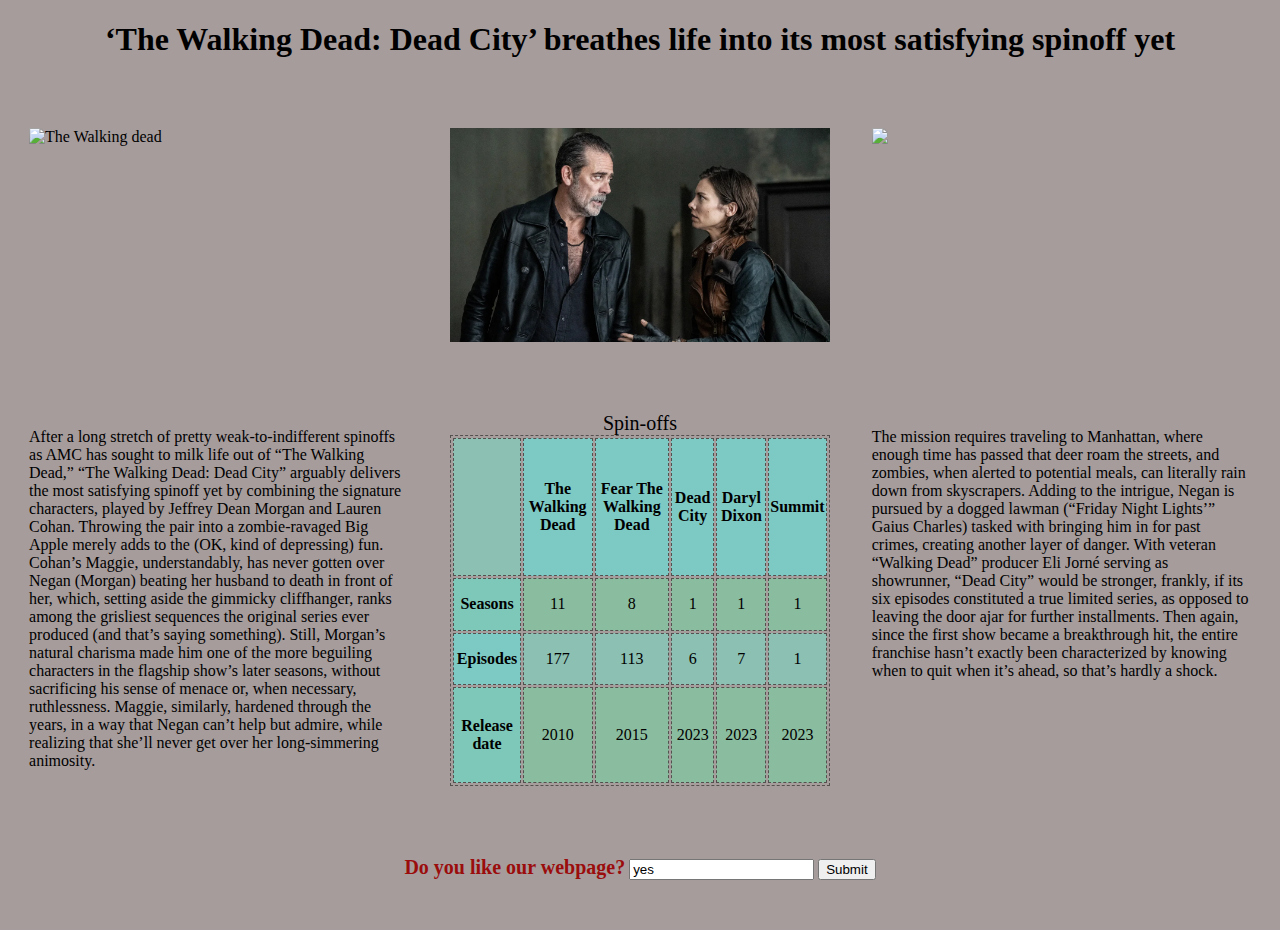
==== index.html @ a6d86c4f "finished homework" ====
<!DOCTYPE html>
<html>
    <head>
        <title>News</title>
        <link rel="stylesheet" href="/style/style.css">
    </head>
    <body>
        <h1>‘The Walking Dead: Dead City’ breathes life into its most satisfying spinoff yet</h1>
        <div class="threePhotos">
            <img id='first' src="/230615134900-01-the-walking-dead-dead-city.webp">
            <img  id='second' src="https://media.cnn.com/api/v1/images/stellar/prod/230615135010-02-the-walking-dead-dead-city.jpg?c=16x9&q=h_720,w_1280,c_fill/f_webp">
            <img id='third' src="https://ntvb.tmsimg.com/assets/p24459486_b_h8_aa.jpg?w=1280&h=720" alt='The Walking dead'>
        </div>
    <div class="paragraphstable">
        <p id="p1">After a long stretch of pretty weak-to-indifferent spinoffs as AMC has sought to milk life out of “The Walking Dead,” “The Walking Dead: Dead City” arguably delivers the most satisfying spinoff yet by combining the signature characters, played by Jeffrey Dean Morgan and Lauren Cohan. Throwing the pair into a zombie-ravaged Big Apple merely adds to the (OK, kind of depressing) fun.

            Cohan’s Maggie, understandably, has never gotten over Negan (Morgan) beating her husband to death in front of her, which, setting aside the gimmicky cliffhanger, ranks among the grisliest sequences the original series ever produced (and that’s saying something).
            
            Still, Morgan’s natural charisma made him one of the more beguiling characters in the flagship show’s later seasons, without sacrificing his sense of menace or, when necessary, ruthlessness. Maggie, similarly, hardened through the years, in a way that Negan can’t help but admire, while realizing that she’ll never get over her long-simmering animosity.</p>
        <p id="p2">The mission requires traveling to Manhattan, where enough time has passed that deer roam the streets, and zombies, when alerted to potential meals, can literally rain down from skyscrapers. Adding to the intrigue, Negan is pursued by a dogged lawman (“Friday Night Lights’” Gaius Charles) tasked with bringing him in for past crimes, creating another layer of danger.
    
            With veteran “Walking Dead” producer Eli Jorné serving as showrunner, “Dead City” would be stronger, frankly, if its six episodes constituted a true limited series, as opposed to leaving the door ajar for further installments. Then again, since the first show became a breakthrough hit, the entire franchise hasn’t exactly been characterized by knowing when to quit when it’s ahead, so that’s hardly a shock.</p>   
        <table id="t1">
            <caption id="caption">Spin-offs</caption>
            <tr>
               <td></td>
               <th>The Walking Dead</th> 
               <th>Fear The Walking Dead</th>
               <th>Dead City</th>
               <th>Daryl Dixon</th>
               <th>Summit</th>
            </tr>
            <tr>
                <th>Seasons</th>
                <td>11</td>
                <td>8</td>
                <td>1</td>
                <td>1</td>
                <td>1</td>
            </tr>
            <tr>
                <th>Episodes</th>
                <td>177</td>
                <td>113</td>
                <td>6</td>
                <td>7</td>
                <td>1</td>
            </tr>
            <tr>
                <th>Release date</th>
                <td>2010</td>
                <td>2015</td>
                <td>2023</td>
                <td>2023</td>
                <td>2023</td>
            </tr>
            
        </table> 
    </div>
    <div id="form">
        <form >
            <label for="approval">Do you like our webpage?</label>
            <input type="text" id="approval" name="approval" value="yes">
            <input type="submit" value="Submit">
        </form>
    </div>
    
    </body>
</html>
---- style/style.css ----
body{
    background-color: rgb(166, 156, 156);
}
h1{
    text-align: center;
}
img{
    width:30%;
}
.threePhotos{
    display:flex;
    flex-direction: row;
    justify-content:space-around;
    margin-top:70px;
    margin-bottom: 70px;
}
#first{
    order:2;
}
#second{
    order:3;
}
#third{
    order:1;
}
.paragraphstable{
    display:flex;
    flex-direction: row;
    justify-content: space-around;
    margin-bottom: 70px;
}
#p1{
    width:30%;
}
#p2{
    order:3;
    width:30%;
}
#t1{
    order:2;
    width:30%;
}
#t1,th,td{
    border-style: dashed;
    border-width:1px;
    border-color:rgb(84, 80, 80);
}
td{
    text-align: center;
}
th{
    background-color: rgba(104, 218, 224,0.4);
}
tr:nth-child(odd){
    background-color: rgba(101,247,214,0.4);
}
tr:nth-child(even){
    background-color: rgba(97,237,165,0.4);
}
#caption{
    font-size: 20px;
}
#form{
    display:flex;
    justify-content: center;
    margin-bottom:50px;
}
#form label{
    font-size: 20px;
    color:rgb(155, 13, 13);
    font-weight:bold;
}
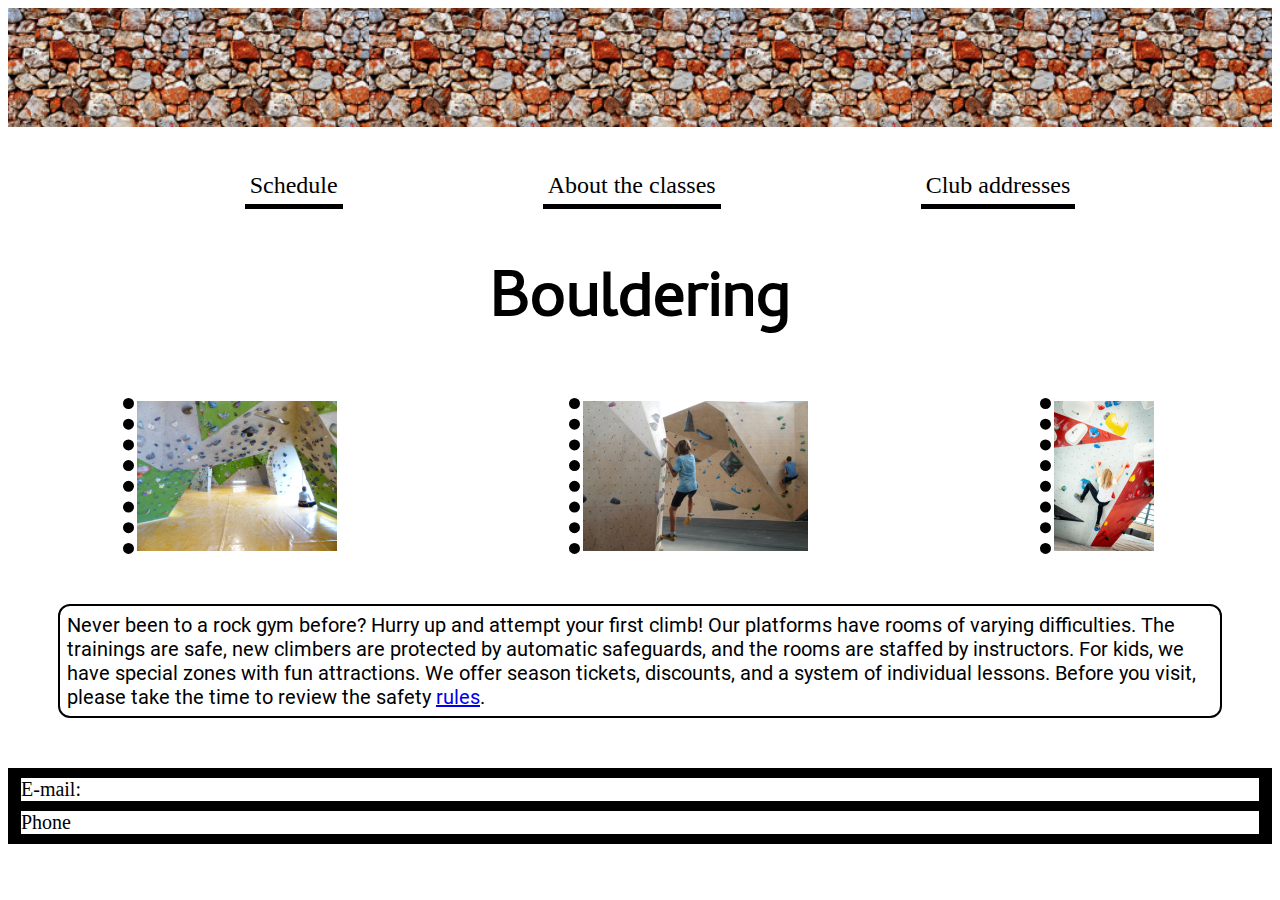
==== commit 3de654ed: "finished homework" ====
--- a/index.html
+++ b/index.html
@@ -1,69 +1,43 @@
 <!DOCTYPE html>
 <html>
     <head>
-        <title>News</title>
         <link rel="stylesheet" href="/style/style.css">
+        <title>Gym Clubs</title>
     </head>
     <body>
-        <h1>‘The Walking Dead: Dead City’ breathes life into its most satisfying spinoff yet</h1>
-        <div class="threePhotos">
-            <img id='first' src="/230615134900-01-the-walking-dead-dead-city.webp">
-            <img  id='second' src="https://media.cnn.com/api/v1/images/stellar/prod/230615135010-02-the-walking-dead-dead-city.jpg?c=16x9&q=h_720,w_1280,c_fill/f_webp">
-            <img id='third' src="https://ntvb.tmsimg.com/assets/p24459486_b_h8_aa.jpg?w=1280&h=720" alt='The Walking dead'>
-        </div>
-    <div class="paragraphstable">
-        <p id="p1">After a long stretch of pretty weak-to-indifferent spinoffs as AMC has sought to milk life out of “The Walking Dead,” “The Walking Dead: Dead City” arguably delivers the most satisfying spinoff yet by combining the signature characters, played by Jeffrey Dean Morgan and Lauren Cohan. Throwing the pair into a zombie-ravaged Big Apple merely adds to the (OK, kind of depressing) fun.
-
-            Cohan’s Maggie, understandably, has never gotten over Negan (Morgan) beating her husband to death in front of her, which, setting aside the gimmicky cliffhanger, ranks among the grisliest sequences the original series ever produced (and that’s saying something).
-            
-            Still, Morgan’s natural charisma made him one of the more beguiling characters in the flagship show’s later seasons, without sacrificing his sense of menace or, when necessary, ruthlessness. Maggie, similarly, hardened through the years, in a way that Negan can’t help but admire, while realizing that she’ll never get over her long-simmering animosity.</p>
-        <p id="p2">The mission requires traveling to Manhattan, where enough time has passed that deer roam the streets, and zombies, when alerted to potential meals, can literally rain down from skyscrapers. Adding to the intrigue, Negan is pursued by a dogged lawman (“Friday Night Lights’” Gaius Charles) tasked with bringing him in for past crimes, creating another layer of danger.
-    
-            With veteran “Walking Dead” producer Eli Jorné serving as showrunner, “Dead City” would be stronger, frankly, if its six episodes constituted a true limited series, as opposed to leaving the door ajar for further installments. Then again, since the first show became a breakthrough hit, the entire franchise hasn’t exactly been characterized by knowing when to quit when it’s ahead, so that’s hardly a shock.</p>   
-        <table id="t1">
-            <caption id="caption">Spin-offs</caption>
-            <tr>
-               <td></td>
-               <th>The Walking Dead</th> 
-               <th>Fear The Walking Dead</th>
-               <th>Dead City</th>
-               <th>Daryl Dixon</th>
-               <th>Summit</th>
-            </tr>
-            <tr>
-                <th>Seasons</th>
-                <td>11</td>
-                <td>8</td>
-                <td>1</td>
-                <td>1</td>
-                <td>1</td>
-            </tr>
-            <tr>
-                <th>Episodes</th>
-                <td>177</td>
-                <td>113</td>
-                <td>6</td>
-                <td>7</td>
-                <td>1</td>
-            </tr>
-            <tr>
-                <th>Release date</th>
-                <td>2010</td>
-                <td>2015</td>
-                <td>2023</td>
-                <td>2023</td>
-                <td>2023</td>
-            </tr>
-            
-        </table> 
-    </div>
-    <div id="form">
-        <form >
-            <label for="approval">Do you like our webpage?</label>
-            <input type="text" id="approval" name="approval" value="yes">
-            <input type="submit" value="Submit">
-        </form>
-    </div>
-    
+        <header>
+            <div>
+                <img class=img1 src="/images/header.svg">
+                <ul class="navigation">
+                    <li>Schedule</li>
+                    <li>About the classes</li>
+                    <li>Club addresses</li>
+                </ul>
+            </div>
+        </header>
+        <main>
+            <article>
+                <h1 class="header1">Bouldering</h1>
+                <div  class="images">
+                    <img src="/images/image1.png" alt="gym">
+                    <img src="/images/image2.png" alt="rock climbing">
+                    <img src="/images/image3.png" alt="rock climbing 2">
+                </div>
+                <p>Never been to a rock gym before? Hurry up and attempt your first climb! Our platforms have rooms of varying difficulties. The trainings are safe, new climbers are protected by automatic safeguards, and the rooms are staffed by instructors. For kids, we have special zones with fun attractions. We offer season tickets, discounts, and a system of individual lessons. Before you visit, please take the time to review the safety <a href="#">rules</a>.</p>
+            </article>
+        </main>
+        <footer>
+            <form>
+                <div class="form1">
+                    <label for="email">E-mail:</label>
+                    <input type="text" id="email"><br>
+                </div>
+                <div class="form2">
+                    <label for="phone">Phone</label>
+                    <input type="text" id="phone">
+                </div>
+                
+            </form>
+        </footer>
     </body>
 </html>--- a/style/style.css
+++ b/style/style.css
@@ -1,72 +1,70 @@
-body{
-    background-color: rgb(166, 156, 156);
+.img1{
+    width:100%;
 }
-h1{
-    text-align: center;
+@font-face {
+    font-family: font1;
+    src: url(/fonts/Cambay-Regular.ttf);
 }
-img{
-    width:30%;
+@font-face {
+    font-family:font2;
+    src: url(/fonts/Roboto-Regular.ttf);
 }
-.threePhotos{
+.navigation{
+    list-style-type: none;
+    display:flex;
+    /* flex-direction: row;
+    flex-wrap: nowrap; */
+    flex-flow: row,nowrap;
+    justify-content: center;
+    align-content: space-between;
+    
+}
+.navigation li{
+    font-size:24px;
+    margin:20px 100px 0px;
+    padding:5px;
+    border-bottom:5px solid black;
+}
+.images{
     display:flex;
     flex-direction: row;
-    justify-content:space-around;
-    margin-top:70px;
-    margin-bottom: 70px;
+    justify-content: center;
+    justify-content: space-around;
 }
-#first{
-    order:2;
+main article div img{
+    padding:3px;
+    border-left-style: dotted;
+    border-width:11px;
+    border-color:black;
 }
-#second{
-    order:3;
+.header1{
+    font-size: 64px;
+    text-align: center;
+    font-family: font1,serif;
 }
-#third{
-    order:1;
+main article p {
+    margin:50px;
+    border:2px solid black;
+    border-radius:12px;
+    padding:7px;
+    font-size:20px;
+    font-family:font2,serif;
+
 }
-.paragraphstable{
-    display:flex;
-    flex-direction: row;
-    justify-content: space-around;
-    margin-bottom: 70px;
+.form1{
+    border-style: solid;
+    border-color: black;
+    border-width: 10px 13px 5px;
 }
-#p1{
-    width:30%;
+.form2{
+    border-style: solid;
+    border-color: black;
+    border-width: 5px 13px 10px;
+
 }
-#p2{
-    order:3;
-    width:30%;
+footer form .form1 label, footer form .form2 label{
+    font-size:20px;
 }
-#t1{
-    order:2;
-    width:30%;
-}
-#t1,th,td{
-    border-style: dashed;
-    border-width:1px;
-    border-color:rgb(84, 80, 80);
-}
-td{
-    text-align: center;
-}
-th{
-    background-color: rgba(104, 218, 224,0.4);
-}
-tr:nth-child(odd){
-    background-color: rgba(101,247,214,0.4);
-}
-tr:nth-child(even){
-    background-color: rgba(97,237,165,0.4);
-}
-#caption{
-    font-size: 20px;
-}
-#form{
-    display:flex;
-    justify-content: center;
-    margin-bottom:50px;
-}
-#form label{
-    font-size: 20px;
-    color:rgb(155, 13, 13);
-    font-weight:bold;
+footer form div input{
+    border:none;
 }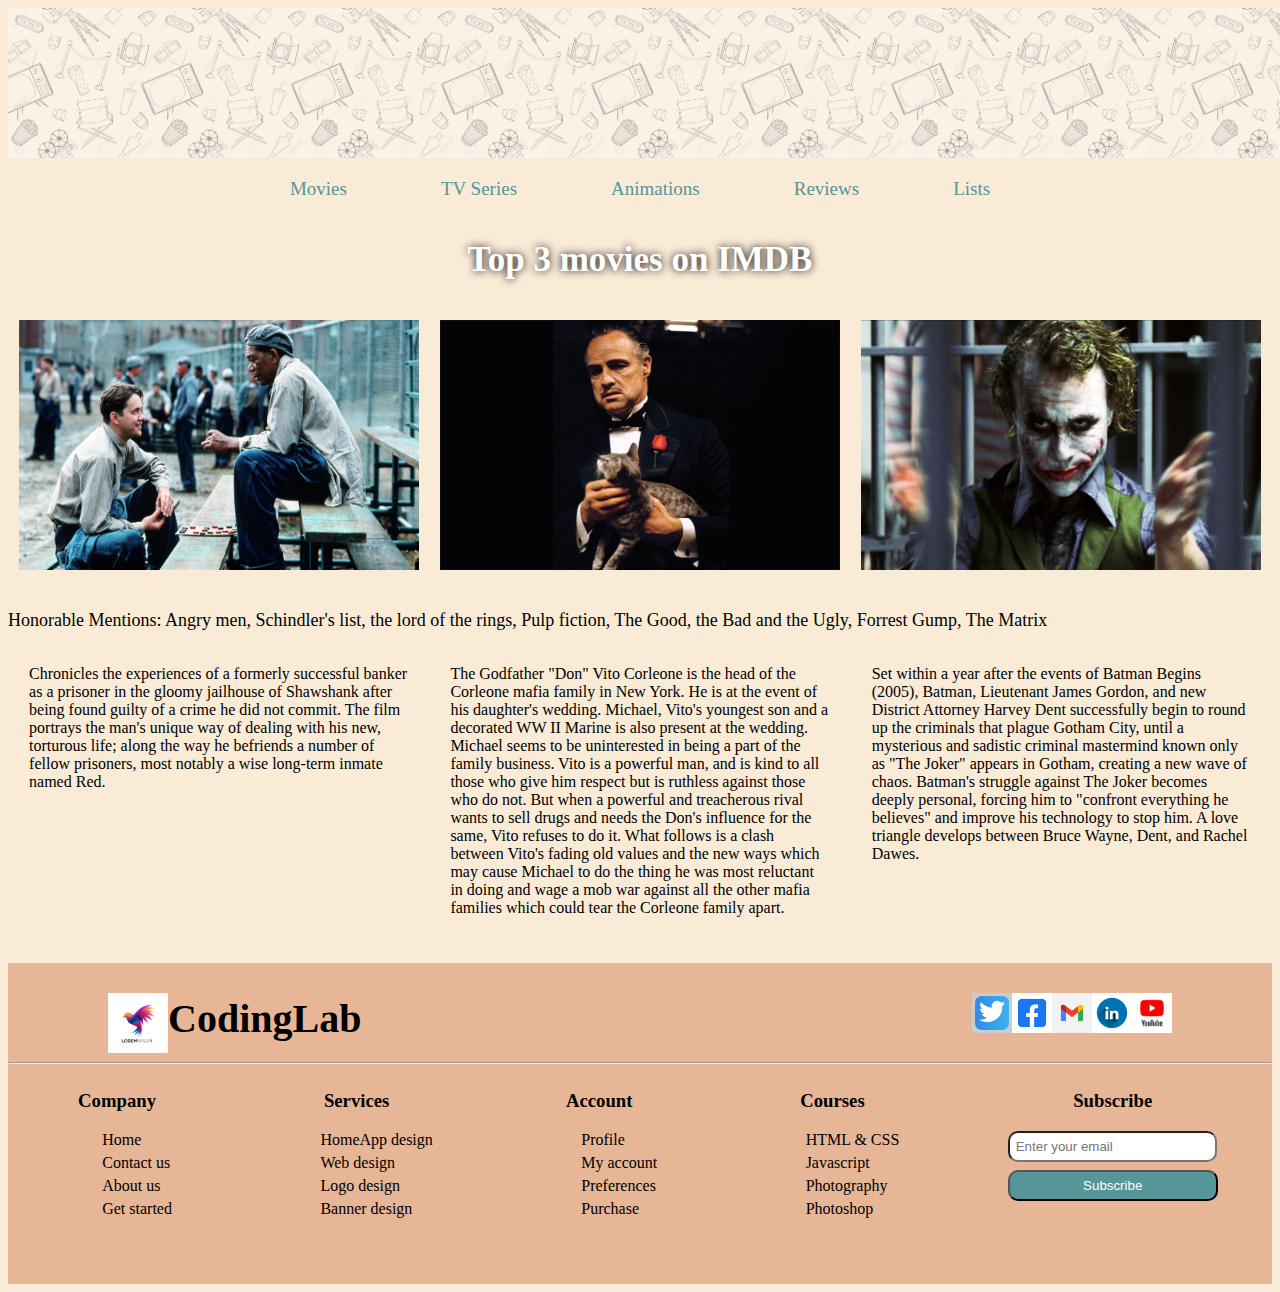
==== commit f14f962e: "finished" ====
--- a/index.html
+++ b/index.html
@@ -1,43 +1,110 @@
 <!DOCTYPE html>
 <html>
     <head>
-        <link rel="stylesheet" href="/style/style.css">
-        <title>Gym Clubs</title>
+        <title>Top Movies</title>
+        <link rel="stylesheet" href="/styles/style.css">
     </head>
     <body>
-        <header>
-            <div>
-                <img class=img1 src="/images/header.svg">
-                <ul class="navigation">
-                    <li>Schedule</li>
-                    <li>About the classes</li>
-                    <li>Club addresses</li>
-                </ul>
+        <main>
+            <div id="headerImg">
+                <img id="movies" src="/images/movies.webp">
+                <img id="movies" src="/images/movies.webp">
+                <img id="movies" src="/images/movies.webp">
+                <img id="movies" src="/images/movies.webp">
+                <img id="movies" src="/images/movies.webp">
+                <img id="movies" src="/images/movies.webp">
+                <img id="movies" src="/images/movies.webp">
+                <img id="movies" src="/images/movies.webp">
+                <img id="movies" src="/images/movies.webp">
+                <img id="movies" src="/images/movies.webp">
             </div>
-        </header>
-        <main>
+            
+            <nav>
+                <a href="#">Movies</a>
+                <a href="#">TV Series</a>
+                <a href="#">Animations</a>
+                <a href="#">Reviews</a>
+                <a href="#">Lists</a>
+            </nav>
             <article>
-                <h1 class="header1">Bouldering</h1>
-                <div  class="images">
-                    <img src="/images/image1.png" alt="gym">
-                    <img src="/images/image2.png" alt="rock climbing">
-                    <img src="/images/image3.png" alt="rock climbing 2">
+                <h1 id="header1">Top 3 movies on IMDB</h1>
+                <div id="images">
+                    <img id=img1 src="/images/the-Shawshank-Redemption-movie-lede.webp">
+                    <img id=img2 src="/images/the-cat-with-brando-ftr.jpg">
+                    <img id=img3 src="/images/800144531085.jpg">
                 </div>
-                <p>Never been to a rock gym before? Hurry up and attempt your first climb! Our platforms have rooms of varying difficulties. The trainings are safe, new climbers are protected by automatic safeguards, and the rooms are staffed by instructors. For kids, we have special zones with fun attractions. We offer season tickets, discounts, and a system of individual lessons. Before you visit, please take the time to review the safety <a href="#">rules</a>.</p>
+                
+            </article>
+            <div id="animated">
+                <p>Honorable Mentions: Angry men, Schindler's list, the lord of the rings, Pulp fiction, The Good, the Bad and the Ugly, Forrest Gump, The Matrix</p>
+            </div>
+            <article>
+                <div id="paragraphs">
+                    <p>Chronicles the experiences of a formerly successful banker as a prisoner in the gloomy jailhouse of Shawshank after being found guilty of a crime he did not commit. The film portrays the man's unique way of dealing with his new, torturous life; along the way he befriends a number of fellow prisoners, most notably a wise long-term inmate named Red.</p>
+                    <p>The Godfather "Don" Vito Corleone is the head of the Corleone mafia family in New York. He is at the event of his daughter's wedding. Michael, Vito's youngest son and a decorated WW II Marine is also present at the wedding. Michael seems to be uninterested in being a part of the family business. Vito is a powerful man, and is kind to all those who give him respect but is ruthless against those who do not. But when a powerful and treacherous rival wants to sell drugs and needs the Don's influence for the same, Vito refuses to do it. What follows is a clash between Vito's fading old values and the new ways which may cause Michael to do the thing he was most reluctant in doing and wage a mob war against all the other mafia families which could tear the Corleone family apart.</p>
+                    <p>Set within a year after the events of Batman Begins (2005), Batman, Lieutenant James Gordon, and new District Attorney Harvey Dent successfully begin to round up the criminals that plague Gotham City, until a mysterious and sadistic criminal mastermind known only as "The Joker" appears in Gotham, creating a new wave of chaos. Batman's struggle against The Joker becomes deeply personal, forcing him to "confront everything he believes" and improve his technology to stop him. A love triangle develops between Bruce Wayne, Dent, and Rachel Dawes.</p>
+                </div>
+            
+                    
+        
             </article>
         </main>
         <footer>
-            <form>
-                <div class="form1">
-                    <label for="email">E-mail:</label>
-                    <input type="text" id="email"><br>
+            <div class="flexItems">
+                <div class="flexItems" id="logoAndHeader">
+                    <img src="/images/bird-colorful-logo-gradient-vector_343694-1365.avif">
+                    <h1>CodingLab</h1>
                 </div>
-                <div class="form2">
-                    <label for="phone">Phone</label>
-                    <input type="text" id="phone">
+                <div class="flexItems" id="icons">
+                    <img src="/images/twitter-logo-square-icon_444390-7003.avif">
+                    <img src="/images/blue-social-media-logo_197792-1759.avif">
+                    <img src="/images/gmail-google-logo-rebrand-workspace-design_dezeen_2364_sq.webp">
+                    <img src="/images/linked-in-2668696_1280.webp">
+                    <img src="/images/youtube-icon-editorial-free-vector.webp"> 
                 </div>
-                
-            </form>
+    
+            </div>
+            <hr>
+            <div id="flexLists">
+                <div>
+                    <h3>Company</h3>
+                    <ul>
+                        <li>Home</li>
+                        <li>Contact us</li>
+                        <li>About us</li>
+                        <li>Get started</li>
+                    </ul>
+                </div>
+                <div>
+                    <h3>Services</h3>
+                    <ul>
+                        <li>HomeApp design</li>
+                        <li>Web design</li>
+                        <li>Logo design</li>
+                        <li>Banner design</li>
+                </div>
+                <div>
+                    <h3>Account</h3>
+                    <ul>
+                        <li>Profile</li>
+                        <li>My account</li>
+                        <li>Preferences</li>
+                        <li>Purchase</li>
+                </div>
+                <div>
+                    <h3>Courses</h3>
+                    <ul>
+                        <li>HTML & CSS</li>
+                        <li>Javascript</li>
+                        <li>Photography</li>
+                        <li>Photoshop</li>
+                </div>
+                <div>
+                    <h3>Subscribe</h3>
+                    <input type="text" placeholder="Enter your email"><br>
+                    <button>Subscribe</button>
+                </div>
+            </div>
         </footer>
     </body>
 </html>--- a/styles/style.css
+++ b/styles/style.css
@@ -0,0 +1,143 @@
+#header1{
+    text-align: center;
+    font-size: 35px;
+    color:white;
+    text-shadow:0 0 8px #000000;
+}
+#img1,#img2,#img3{
+    width:400px;
+    transition: width 2s,border-radius 2s,transform 2s;
+
+}
+#img1:hover{
+    width:450px;
+    border-radius:20px;
+    transform: rotate(-20deg);
+}
+#img2:hover{
+    width:450px;
+    border-radius:20px;
+    transform: rotate(20deg);
+}
+#img3:hover{
+    width:450px;
+    border-radius:20px;
+    transform: rotate(20deg);
+}
+#images{
+    display: flex;
+    flex-direction: row;
+    justify-content: center;
+    justify-content: space-around;
+    margin-top:40px;
+
+}
+@keyframes running{
+    from{left:0px;}
+    to{left:100%;}
+}
+#animated{
+    margin-top: 40px;
+    width:100%;
+    font-size:18px;
+    position: relative;
+    animation-name: running;
+    animation-duration: 20s;
+    animation-iteration-count: infinite;
+}
+#paragraphs p{
+    width:30%;
+}
+#paragraphs{
+    display: flex;
+    flex-direction: row;
+    justify-content: center;
+    justify-content: space-around;
+}
+.flexItems{
+    display: flex;
+    flex-direction: row;
+    margin-top:30px;
+    font-size: 20px;
+    justify-content: space-between;
+    margin-left:50px;
+    margin-right:50px;
+    margin-bottom:-20px;
+}
+.flexItems img{
+    width:60px;
+    height:60px;
+}
+#icons img{
+    width:40px;
+    height:40px;
+}
+#logoAndHeader h1{
+    transform: translateY(-25px);
+}
+#flexLists{
+    display: flex;
+    flex-direction: row;
+    justify-content: space-around;
+    padding-bottom:50px;
+}
+#flexLists div ul li{
+    list-style-type: none;
+}
+#flexLists div h3{
+    text-align: center;
+}
+#flexLists div ul li{
+    text-align: left;
+    margin-bottom:5px;
+}
+#flexLists div button{
+    width:210px;
+    padding:6px;
+}
+#flexLists div input{
+    width:193px;
+    padding:6px;
+    margin-bottom:8px;
+}
+main nav a{
+    text-decoration: none;
+    margin:35px;
+    font-size:19px;
+    color: #569699;
+    padding:10px;
+}
+main nav a:hover{
+    background-color: #E6B697;
+    color:white;
+}
+main nav{
+    text-align: center;
+    margin-top:20px;
+    margin-bottom:40px;
+}
+footer{
+    background-color: #E6B697;
+ 
+}
+footer div button{
+    background-color: #569699;
+    border-radius: 10px;
+    color:white;
+}
+footer div input{
+     border-radius: 10px;
+}
+footer div input:focus{
+    background-color: #97E6DC;
+}
+#movies{
+    width:150px;
+}
+#headerImg{
+    display: flex;
+    flex-direction: row;
+}
+body{
+    background-color: antiquewhite;
+}